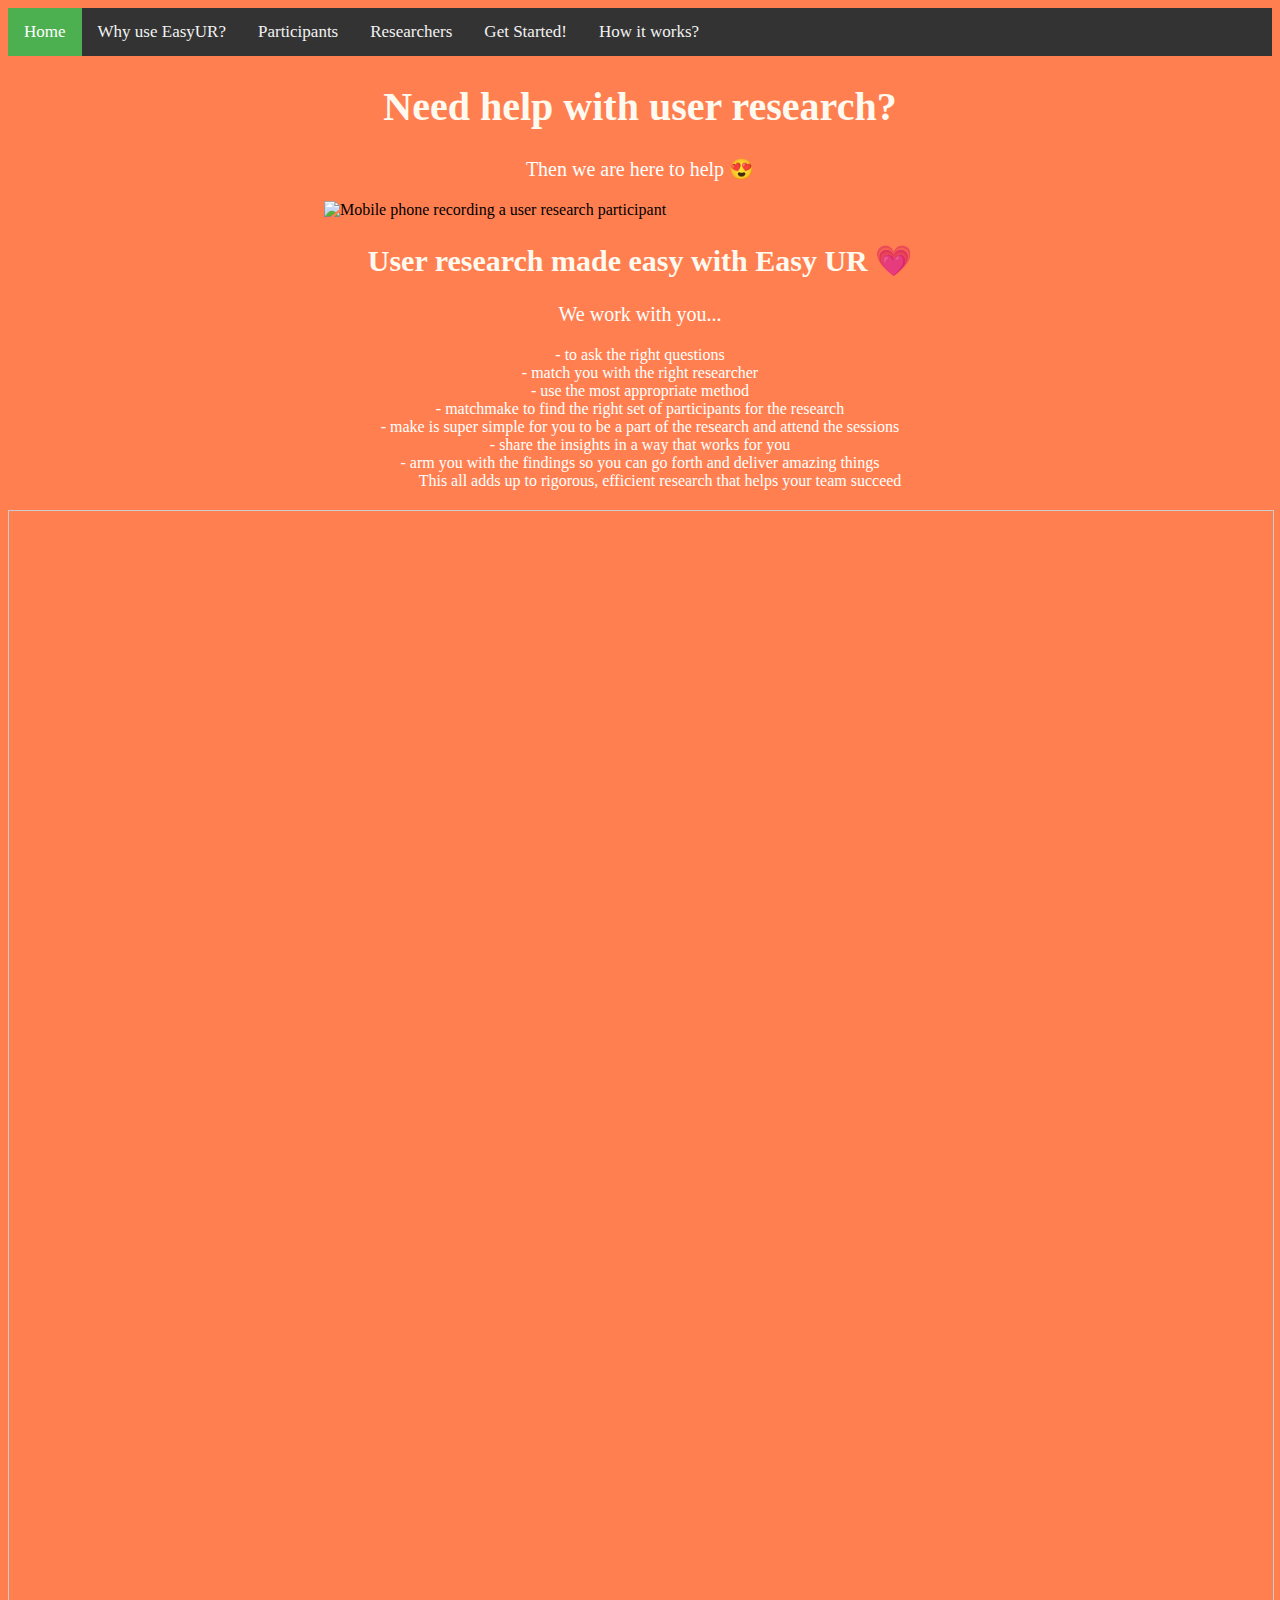
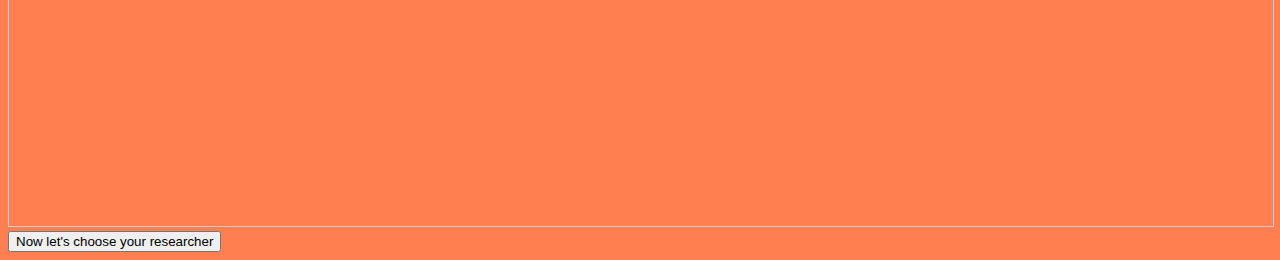
==== index.html @ 681bc086 "Update index.html" ====
<!DOCTYPE html>
<html>
<head>
  <link rel="stylesheet" href="styles.css">
  <meta charset="UTF-8">
  <meta name="viewport" content="width=device-width, initial-scale=1">
  <style>
    body {
      font-family: Georgia, serif;
    }
    h1 {
      font-size: 40px;
    }
    h2 {
      font-size: 30px;
    }
    p {
      font-size: 20px;
    }
    .topnav {
  overflow: hidden;
  background-color: #333;
}

.topnav a {
  float: left;
  color: #f2f2f2;
  text-align: center;
  padding: 14px 16px;
  text-decoration: none;
  font-size: 17px;
}

.topnav a:hover {
  background-color: #ddd;
  color: black;
}

.topnav a.active {
  background-color: #4CAF50;
  color: white;
}
  </style>
</head>
<body>
 <div class="topnav">
  <a class="active" href="#home">Home</a>
  <a href="#why">Why use EasyUR?</a>
  <a href="#participants">Participants</a>
  <a href="#researchers">Researchers</a>
  <a href="#credit">Get Started!</a>
  <a href="#how">How it works?</a>
</div>

<h1>Need help with user research?</h1>
<p>Then we are here to help &#128525;</p>
  
   <img src="https://live.staticflickr.com/5713/20649385353_7768366085_b.jpg" alt="Mobile phone recording a user research participant" class="center" class="responsive"> 
  
  <h2> User research made easy with Easy UR &#128151;</h2>
   <p>We work with you... 
    <dl>
      <dt>- to ask the right questions</dt>
      <dt>- match you with the right researcher</dd>
      <dt>- use the most appropriate method</dt>
      <dt>- matchmake to find the right set of participants for the research</dt>
      <dt>- make is super simple for you to be a part of the research and attend the sessions</dt>
      <dt>- share the insights in a way that works for you</dt>
      <dt>- arm you with the findings so you can go forth and deliver amazing things</dt>
      <dd>This all adds up to rigorous, efficient research that helps your team succeed</dd>
    </dl>
  </p>
  
 <script src="https://static.airtable.com/js/embed/embed_snippet_v1.js"></script><iframe class="airtable-embed airtable-dynamic-height" src="https://airtable.com/embed/shrDVfnlLIyIqNWzT?backgroundColor=blue" frameborder="0" onmousewheel="" width="100%" height="1314.333333" style="background: transparent; border: 1px solid #ccc;"></iframe>

   <button onclick="https://colinpattinson.github.io/easyur/choose-researcher">Now let's choose your researcher</button>
  
</body>
</html>
---- styles.css ----
body {
  background-color: coral;
}

/* Add a black background color to the top navigation */
.topnav {
  background-color: #333;
  overflow: hidden;
}

/* Style the links inside the navigation bar */
.topnav a {
  float: left;
  color: #f2f2f2;
  text-align: center;
  padding: 14px 16px;
  text-decoration: none;
  font-size: 17px;
}

/* Change the color of links on hover */
.topnav a:hover {
  background-color: #ddd;
  color: black;
}

/* Add a color to the active/current link */
.topnav a.active {
  background-color: #4CAF50;
  color: white;
}

h1 {
  color: FloralWhite;
  text-align: center;
}
h2 {
  color: FloralWhite;
  text-align: center;
}
p {
  color: white;
  text-align: center;
}
dl {
  color: white;
  text-align: center;
}
.center {
  display: block;
  margin-left: auto;
  margin-right: auto;
  width: 50%;
}
.responsive {
  width: 100%;
  height: auto;
}
.button {
  background-color: #4CAF50; /* Green */
  border: none;
  color: white;
  padding: 16px 32px;
  text-align: center;
  text-decoration: none;
  display: inline-block;
  font-size: 16px;
  margin: 4px 2px;
  transition-duration: 0.4s;
  cursor: pointer;
}

.button1 {
  background-color: white; 
  color: black; 
  border: 2px solid #4CAF50;
}

.button1:hover {
  background-color: #4CAF50;
  color: white;
}
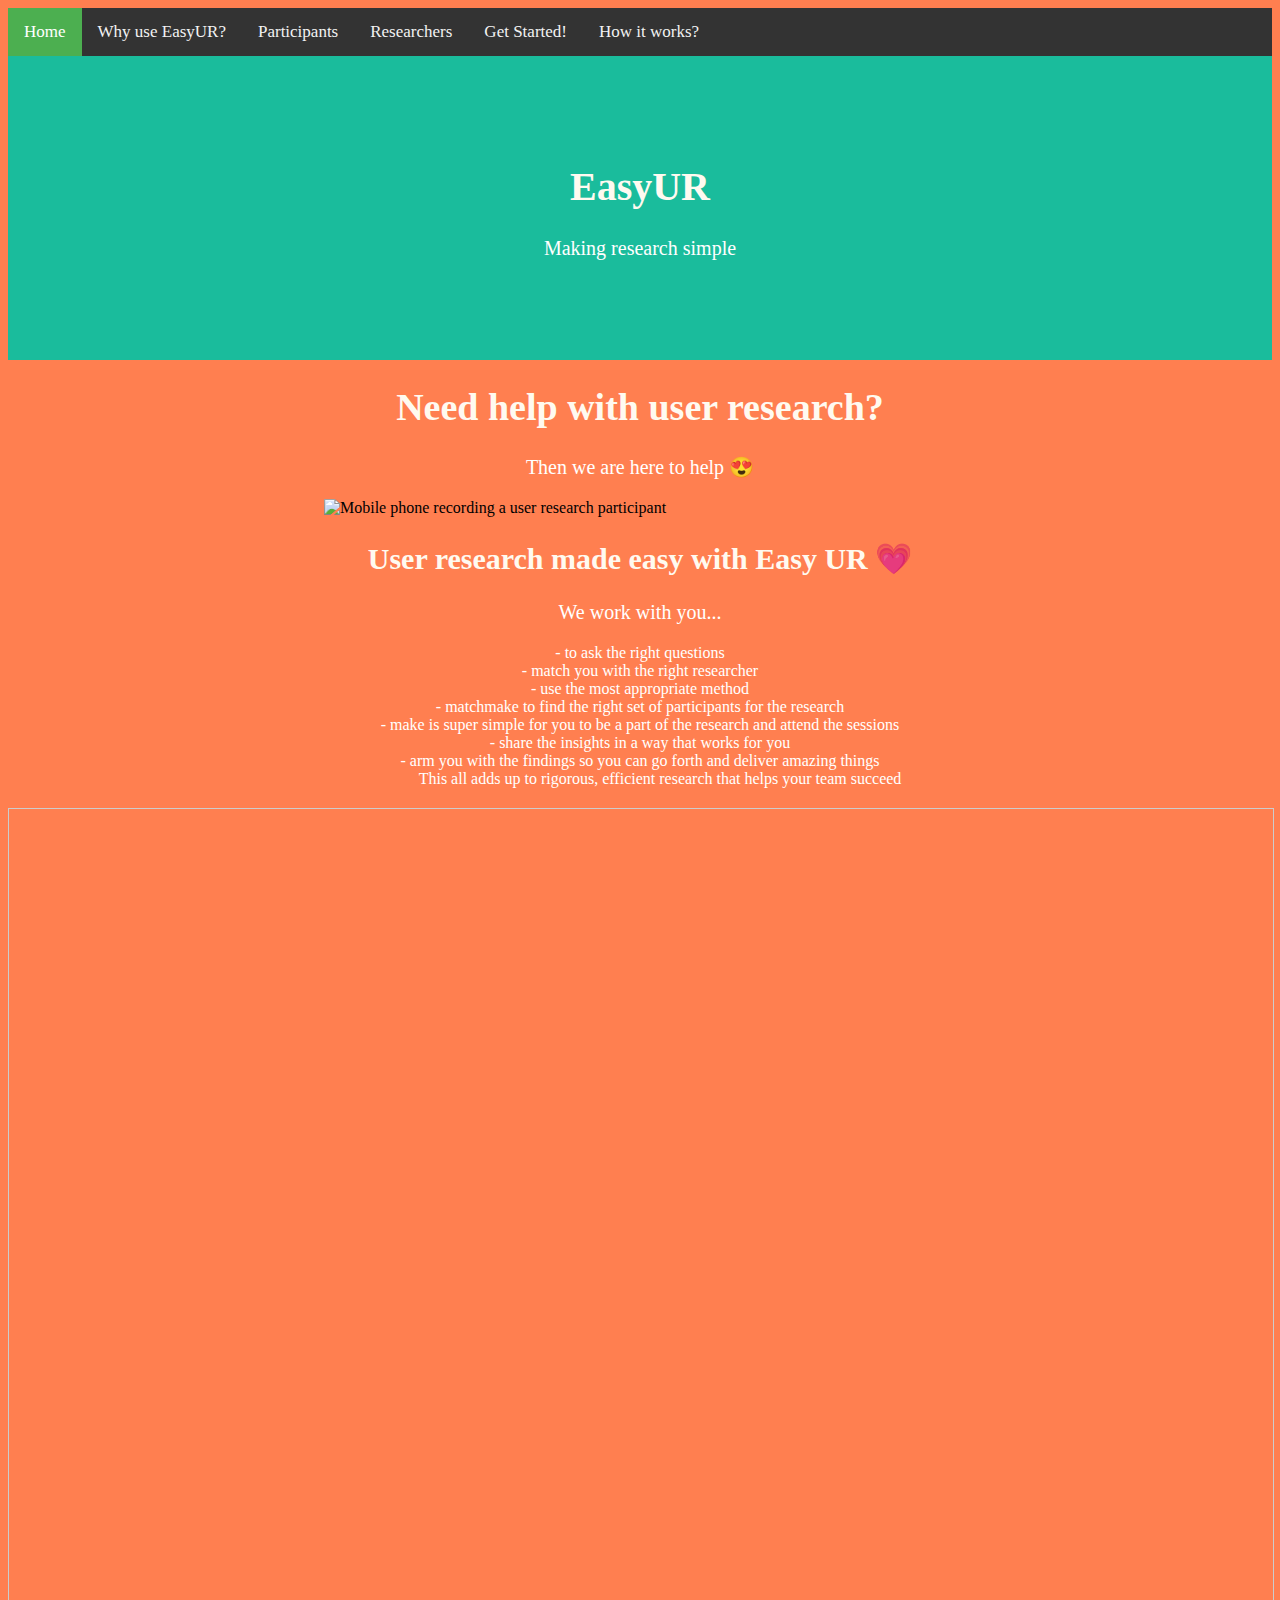
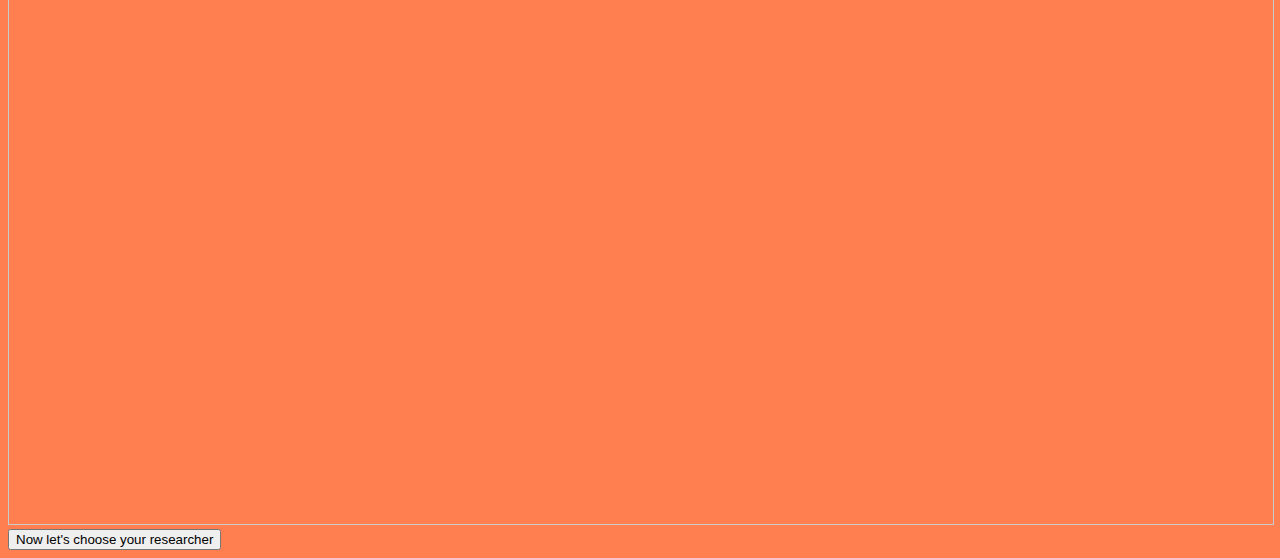
==== commit eb568ec9: "Update index.html" ====
--- a/index.html
+++ b/index.html
@@ -1,6 +1,7 @@
 <!DOCTYPE html>
 <html>
 <head>
+  <title>EasyUR homepage</title>
   <link rel="stylesheet" href="styles.css">
   <meta charset="UTF-8">
   <meta name="viewport" content="width=device-width, initial-scale=1">
@@ -8,8 +9,20 @@
     body {
       font-family: Georgia, serif;
     }
+    /* Header/logo Title */
+.header {
+  padding: 80px;
+  text-align: center;
+  background: #1abc9c;
+  color: white;
+}
+
+/* Increase the font size of the heading */
+.header h1 {
+  font-size: 40px;
+}
     h1 {
-      font-size: 40px;
+      font-size: 38px;
     }
     h2 {
       font-size: 30px;
@@ -51,6 +64,11 @@
   <a href="#credit">Get Started!</a>
   <a href="#how">How it works?</a>
 </div>
+  
+  <div class="header">
+  <h1>EasyUR</h1>
+  <p>Making research simple</p>
+</div>
 
 <h1>Need help with user research?</h1>
 <p>Then we are here to help &#128525;</p>
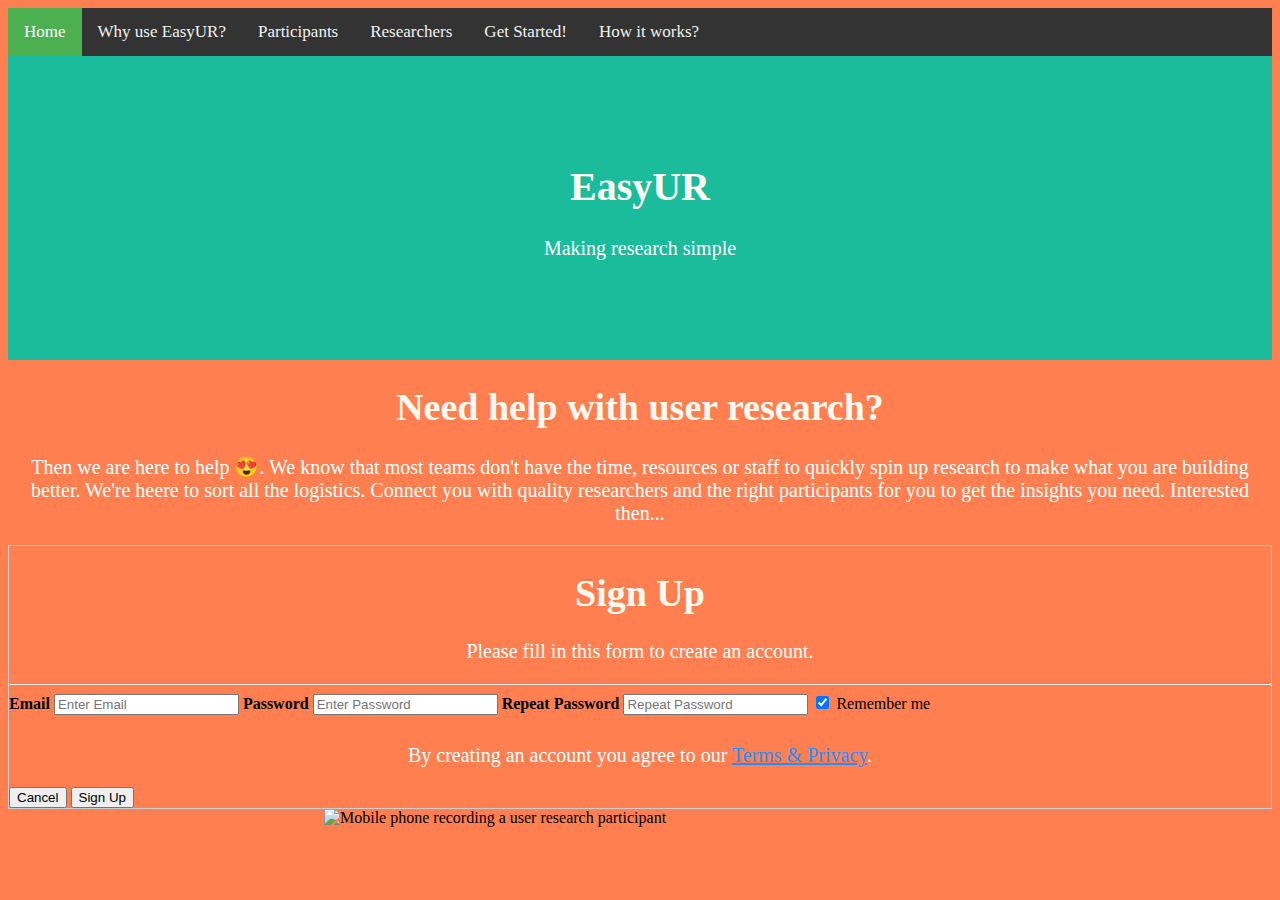
==== commit 6c31a4bd: "sign up added" ====
--- a/index.html
+++ b/index.html
@@ -62,7 +62,7 @@
   <a href="#participants">Participants</a>
   <a href="#researchers">Researchers</a>
   <a href="#credit">Get Started!</a>
-  <a href="#how">How it works?</a>
+  <a href="https://colinpattinson.github.io/easyur/how">How it works?</a>
 </div>
   
   <div class="header">
@@ -71,27 +71,35 @@
 </div>
 
 <h1>Need help with user research?</h1>
-<p>Then we are here to help &#128525;</p>
-  
-   <img src="https://live.staticflickr.com/5713/20649385353_7768366085_b.jpg" alt="Mobile phone recording a user research participant" class="center" class="responsive"> 
-  
-  <h2> User research made easy with Easy UR &#128151;</h2>
-   <p>We work with you... 
-    <dl>
-      <dt>- to ask the right questions</dt>
-      <dt>- match you with the right researcher</dd>
-      <dt>- use the most appropriate method</dt>
-      <dt>- matchmake to find the right set of participants for the research</dt>
-      <dt>- make is super simple for you to be a part of the research and attend the sessions</dt>
-      <dt>- share the insights in a way that works for you</dt>
-      <dt>- arm you with the findings so you can go forth and deliver amazing things</dt>
-      <dd>This all adds up to rigorous, efficient research that helps your team succeed</dd>
-    </dl>
-  </p>
-  
- <script src="https://static.airtable.com/js/embed/embed_snippet_v1.js"></script><iframe class="airtable-embed airtable-dynamic-height" src="https://airtable.com/embed/shrDVfnlLIyIqNWzT?backgroundColor=blue" frameborder="0" onmousewheel="" width="100%" height="1314.333333" style="background: transparent; border: 1px solid #ccc;"></iframe>
+<p>Then we are here to help &#128525;. We know that most teams don't have the time, resources or staff to quickly spin up research to make what you are building better. We're heere to sort all the logistics. Connect you with quality researchers and the right participants for you to get the insights you need. Interested then...</p>
+  <form action="action_page.php" style="border:1px solid #ccc">
+  <div class="container">
+    <h1>Sign Up</h1>
+    <p>Please fill in this form to create an account.</p>
+    <hr>
 
-   <button onclick="https://colinpattinson.github.io/easyur/choose-researcher">Now let's choose your researcher</button>
-  
+    <label for="email"><b>Email</b></label>
+    <input type="text" placeholder="Enter Email" name="email" required>
+
+    <label for="psw"><b>Password</b></label>
+    <input type="password" placeholder="Enter Password" name="psw" required>
+
+    <label for="psw-repeat"><b>Repeat Password</b></label>
+    <input type="password" placeholder="Repeat Password" name="psw-repeat" required>
+
+    <label>
+      <input type="checkbox" checked="checked" name="remember" style="margin-bottom:15px"> Remember me
+    </label>
+
+    <p>By creating an account you agree to our <a href="#" style="color:dodgerblue">Terms & Privacy</a>.</p>
+
+    <div class="clearfix">
+      <button type="button" class="cancelbtn">Cancel</button>
+      <button type="submit" class="signupbtn">Sign Up</button>
+    </div>
+  </div>
+</form> 
+  <img src="https://live.staticflickr.com/5713/20649385353_7768366085_b.jpg" alt="Mobile phone recording a user research participant" class="center" class="responsive"> 
+ 
 </body>
 </html> 
--- a/styles.css
+++ b/styles.css
@@ -1,5 +1,17 @@
 body {
   background-color: coral;
+}
+
+.header {
+  padding: 80px; /* some padding */
+  text-align: center; /* center the text */
+  background: #1abc9c; /* green background */
+  color: white; /* white text color */
+}
+
+/* Increase the font size of the <h1> element */
+.header h1 {
+  font-size: 38px;
 }
 
 /* Add a black background color to the top navigation */
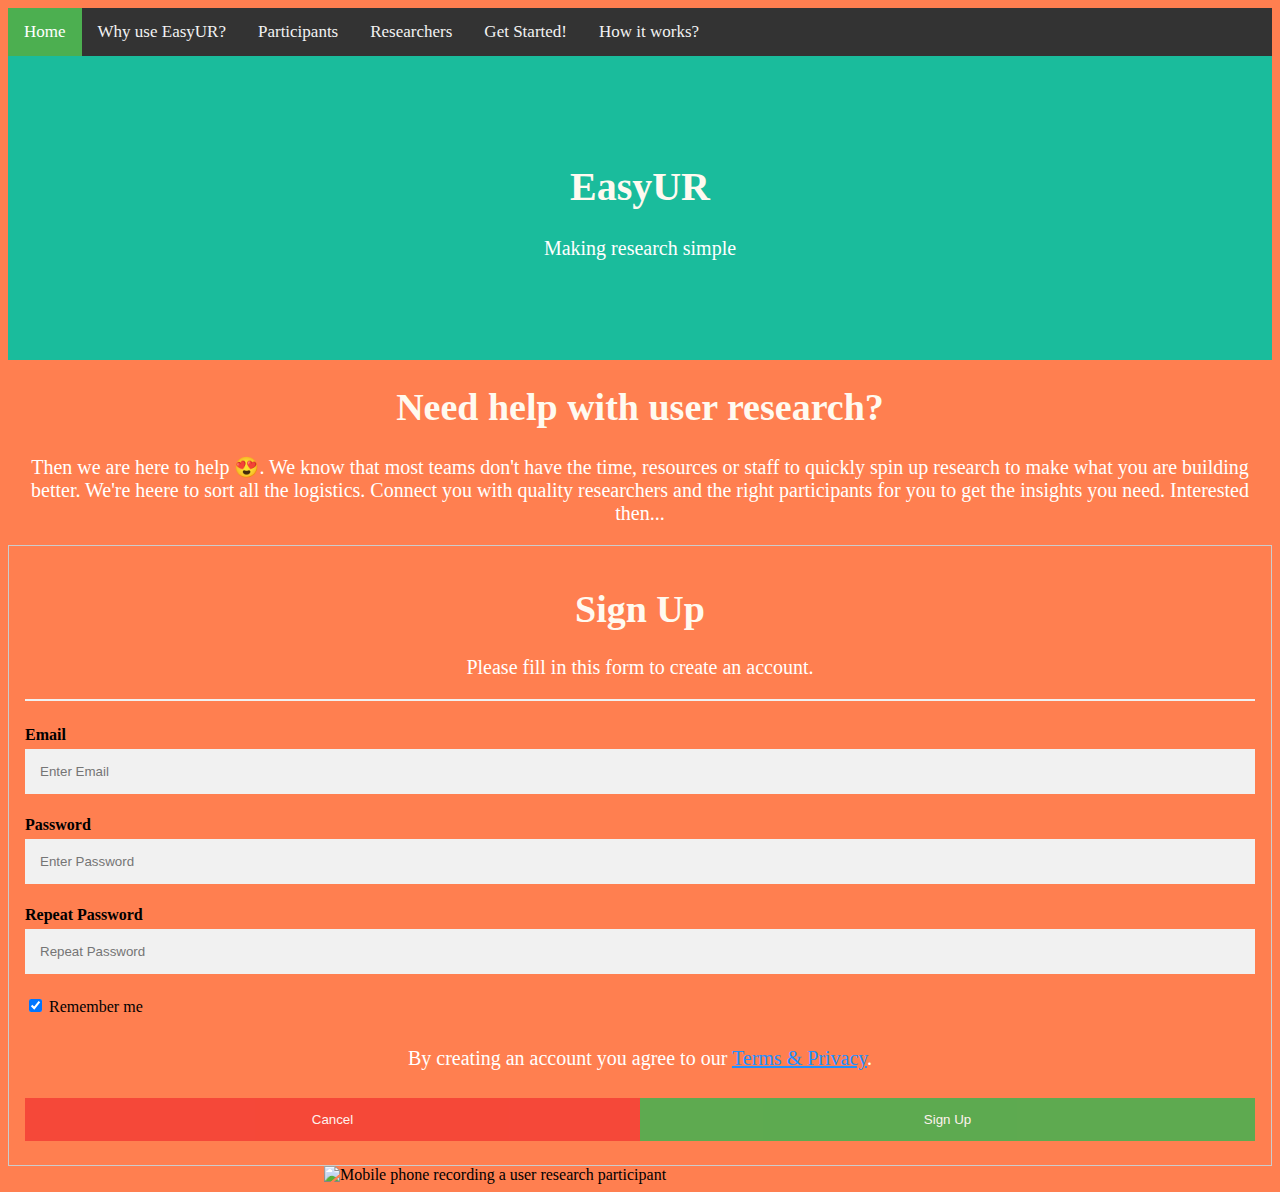
==== commit 888969da: "Update index.html" ====
--- a/index.html
+++ b/index.html
@@ -60,7 +60,7 @@
   <a class="active" href="#home">Home</a>
   <a href="#why">Why use EasyUR?</a>
   <a href="#participants">Participants</a>
-  <a href="#researchers">Researchers</a>
+  <a href="https://colinpattinson.github.io/easyur/choose-researcher">Researchers</a>
   <a href="#credit">Get Started!</a>
   <a href="https://colinpattinson.github.io/easyur/how">How it works?</a>
 </div>
--- a/styles.css
+++ b/styles.css
@@ -92,3 +92,72 @@
   background-color: #4CAF50;
   color: white;
 }
+
+* {box-sizing: border-box}
+
+/* Full-width input fields */
+  input[type=text], input[type=password] {
+  width: 100%;
+  padding: 15px;
+  margin: 5px 0 22px 0;
+  display: inline-block;
+  border: none;
+  background: #f1f1f1;
+}
+
+input[type=text]:focus, input[type=password]:focus {
+  background-color: #ddd;
+  outline: none;
+}
+
+hr {
+  border: 1px solid #f1f1f1;
+  margin-bottom: 25px;
+}
+
+/* Set a style for all buttons */
+button {
+  background-color: #4CAF50;
+  color: white;
+  padding: 14px 20px;
+  margin: 8px 0;
+  border: none;
+  cursor: pointer;
+  width: 100%;
+  opacity: 0.9;
+}
+
+button:hover {
+  opacity:1;
+}
+
+/* Extra styles for the cancel button */
+.cancelbtn {
+  padding: 14px 20px;
+  background-color: #f44336;
+}
+
+/* Float cancel and signup buttons and add an equal width */
+.cancelbtn, .signupbtn {
+  float: left;
+  width: 50%;
+}
+
+/* Add padding to container elements */
+.container {
+  padding: 16px;
+}
+
+/* Clear floats */
+.clearfix::after {
+  content: "";
+  clear: both;
+  display: table;
+}
+
+/* Change styles for cancel button and signup button on extra small screens */
+@media screen and (max-width: 300px) {
+  .cancelbtn, .signupbtn {
+    width: 100%;
+  }
+}
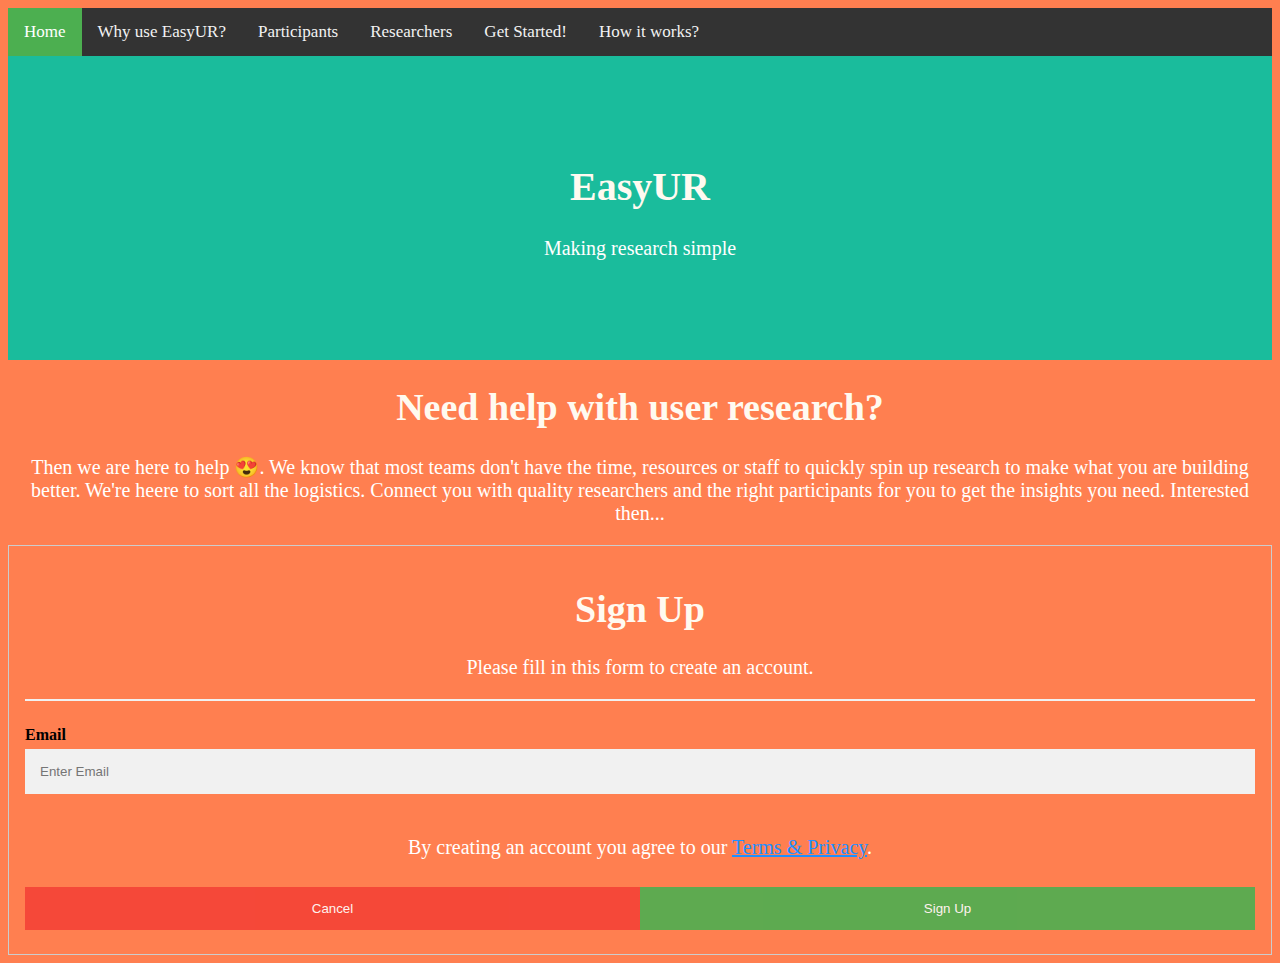
==== commit f8233e58: "Update index.html" ====
--- a/index.html
+++ b/index.html
@@ -81,16 +81,6 @@
     <label for="email"><b>Email</b></label>
     <input type="text" placeholder="Enter Email" name="email" required>
 
-    <label for="psw"><b>Password</b></label>
-    <input type="password" placeholder="Enter Password" name="psw" required>
-
-    <label for="psw-repeat"><b>Repeat Password</b></label>
-    <input type="password" placeholder="Repeat Password" name="psw-repeat" required>
-
-    <label>
-      <input type="checkbox" checked="checked" name="remember" style="margin-bottom:15px"> Remember me
-    </label>
-
     <p>By creating an account you agree to our <a href="#" style="color:dodgerblue">Terms & Privacy</a>.</p>
 
     <div class="clearfix">
@@ -99,7 +89,6 @@
     </div>
   </div>
 </form> 
-  <img src="https://live.staticflickr.com/5713/20649385353_7768366085_b.jpg" alt="Mobile phone recording a user research participant" class="center" class="responsive"> 
  
 </body>
 </html> 
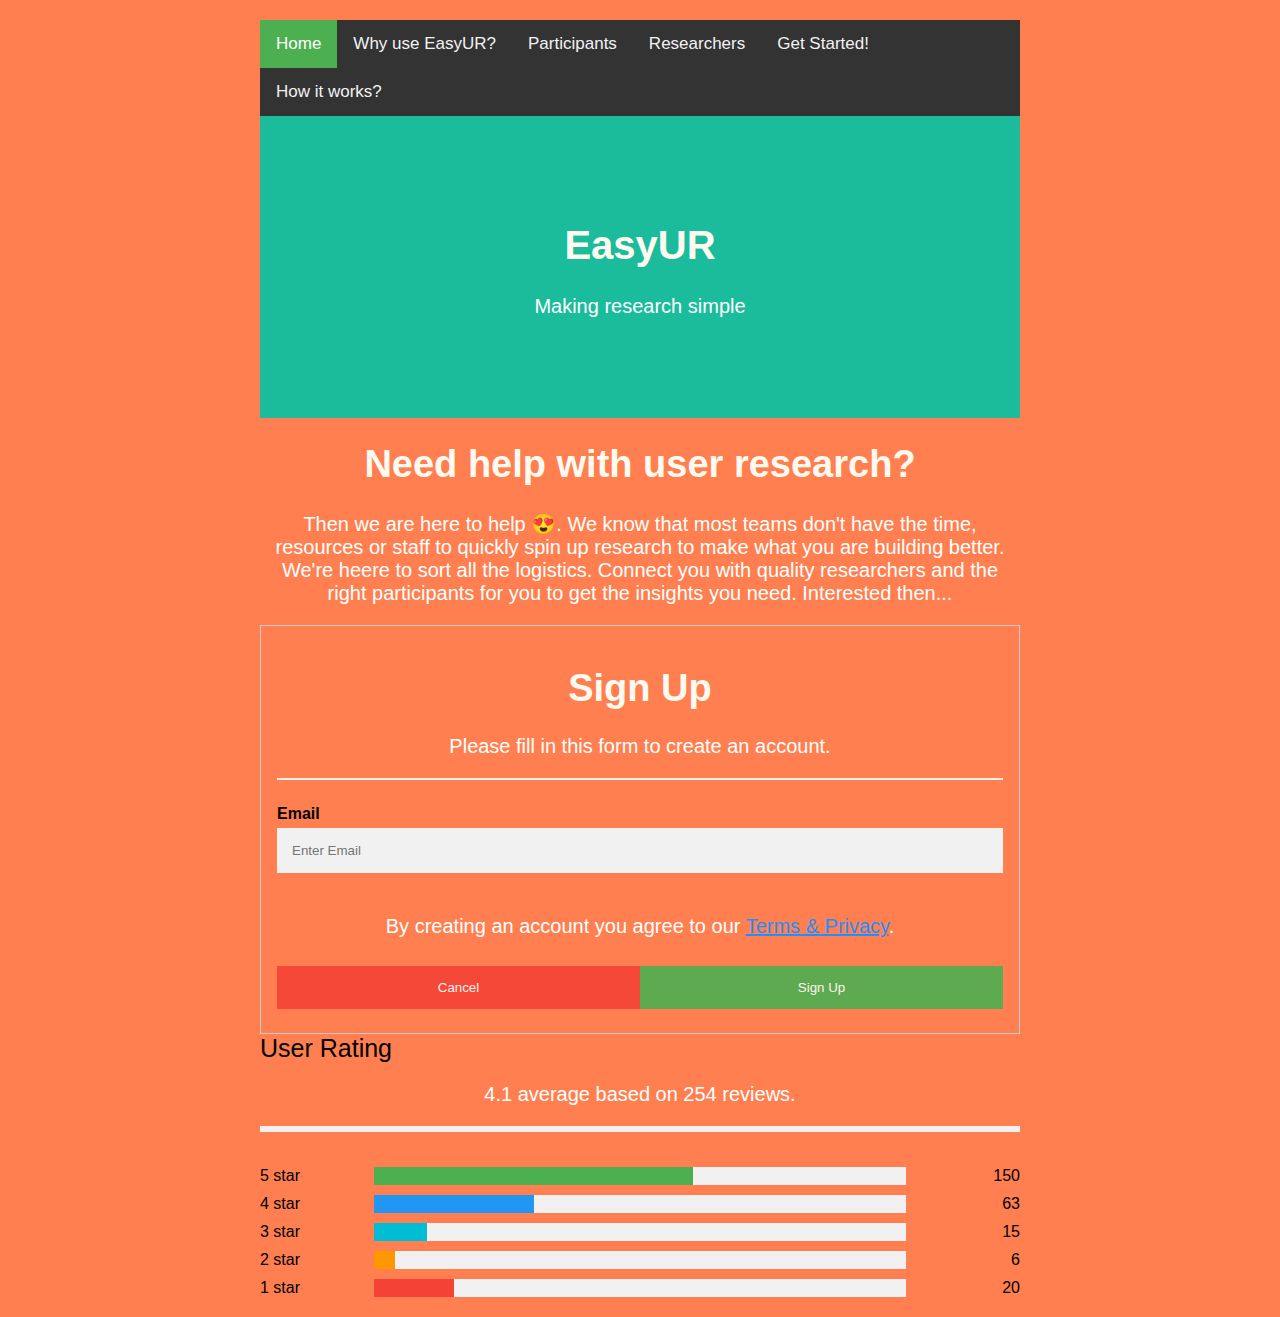
==== commit 4f21d365: "Update index.html" ====
--- a/index.html
+++ b/index.html
@@ -53,15 +53,88 @@
   background-color: #4CAF50;
   color: white;
 }
+    * {
+  box-sizing: border-box;
+}
+
+body {
+  font-family: Arial;
+  margin: 0 auto; /* Center website */
+  max-width: 800px; /* Max width */
+  padding: 20px;
+}
+
+.heading {
+  font-size: 25px;
+  margin-right: 25px;
+}
+
+.fa {
+  font-size: 25px;
+}
+
+.checked {
+  color: orange;
+}
+
+/* Three column layout */
+.side {
+  float: left;
+  width: 15%;
+  margin-top:10px;
+}
+
+.middle {
+  margin-top:10px;
+  float: left;
+  width: 70%;
+}
+
+/* Place text to the right */
+.right {
+  text-align: right;
+}
+
+/* Clear floats after the columns */
+.row:after {
+  content: "";
+  display: table;
+  clear: both;
+}
+
+/* The bar container */
+.bar-container {
+  width: 100%;
+  background-color: #f1f1f1;
+  text-align: center;
+  color: white;
+}
+
+/* Individual bars */
+.bar-5 {width: 60%; height: 18px; background-color: #4CAF50;}
+.bar-4 {width: 30%; height: 18px; background-color: #2196F3;}
+.bar-3 {width: 10%; height: 18px; background-color: #00bcd4;}
+.bar-2 {width: 4%; height: 18px; background-color: #ff9800;}
+.bar-1 {width: 15%; height: 18px; background-color: #f44336;}
+
+/* Responsive layout - make the columns stack on top of each other instead of next to each other */
+@media (max-width: 400px) {
+  .side, .middle {
+    width: 100%;
+  }
+  .right {
+    display: none;
+  }
+}
   </style>
 </head>
 <body>
  <div class="topnav">
-  <a class="active" href="#home">Home</a>
-  <a href="#why">Why use EasyUR?</a>
-  <a href="#participants">Participants</a>
+  <a class="active" href="https://colinpattinson.github.io/easyur/why">Home</a>
+  <a href="https://colinpattinson.github.io/easyur/why">Why use EasyUR?</a>
+  <a href="https://colinpattinson.github.io/easyur/participants">Participants</a>
   <a href="https://colinpattinson.github.io/easyur/choose-researcher">Researchers</a>
-  <a href="#credit">Get Started!</a>
+  <a href="https://colinpattinson.github.io/easyur/credit">Get Started!</a>
   <a href="https://colinpattinson.github.io/easyur/how">How it works?</a>
 </div>
   
@@ -89,6 +162,71 @@
     </div>
   </div>
 </form> 
- 
+ <span class="heading">User Rating</span>
+<span class="fa fa-star checked"></span>
+<span class="fa fa-star checked"></span>
+<span class="fa fa-star checked"></span>
+<span class="fa fa-star checked"></span>
+<span class="fa fa-star"></span>
+<p>4.1 average based on 254 reviews.</p>
+<hr style="border:3px solid #f1f1f1">
+
+<div class="row">
+  <div class="side">
+    <div>5 star</div>
+  </div>
+  <div class="middle">
+    <div class="bar-container">
+      <div class="bar-5"></div>
+    </div>
+  </div>
+  <div class="side right">
+    <div>150</div>
+  </div>
+  <div class="side">
+    <div>4 star</div>
+  </div>
+  <div class="middle">
+    <div class="bar-container">
+      <div class="bar-4"></div>
+    </div>
+  </div>
+  <div class="side right">
+    <div>63</div>
+  </div>
+  <div class="side">
+    <div>3 star</div>
+  </div>
+  <div class="middle">
+    <div class="bar-container">
+      <div class="bar-3"></div>
+    </div>
+  </div>
+  <div class="side right">
+    <div>15</div>
+  </div>
+  <div class="side">
+    <div>2 star</div>
+  </div>
+  <div class="middle">
+    <div class="bar-container">
+      <div class="bar-2"></div>
+    </div>
+  </div>
+  <div class="side right">
+    <div>6</div>
+  </div>
+  <div class="side">
+    <div>1 star</div>
+  </div>
+  <div class="middle">
+    <div class="bar-container">
+      <div class="bar-1"></div>
+    </div>
+  </div>
+  <div class="side right">
+    <div>20</div>
+  </div>
+</div>
 </body>
 </html> 
--- a/styles.css
+++ b/styles.css
@@ -54,7 +54,7 @@
   color: white;
   text-align: center;
 }
-dl {
+ol {
   color: white;
   text-align: center;
 }
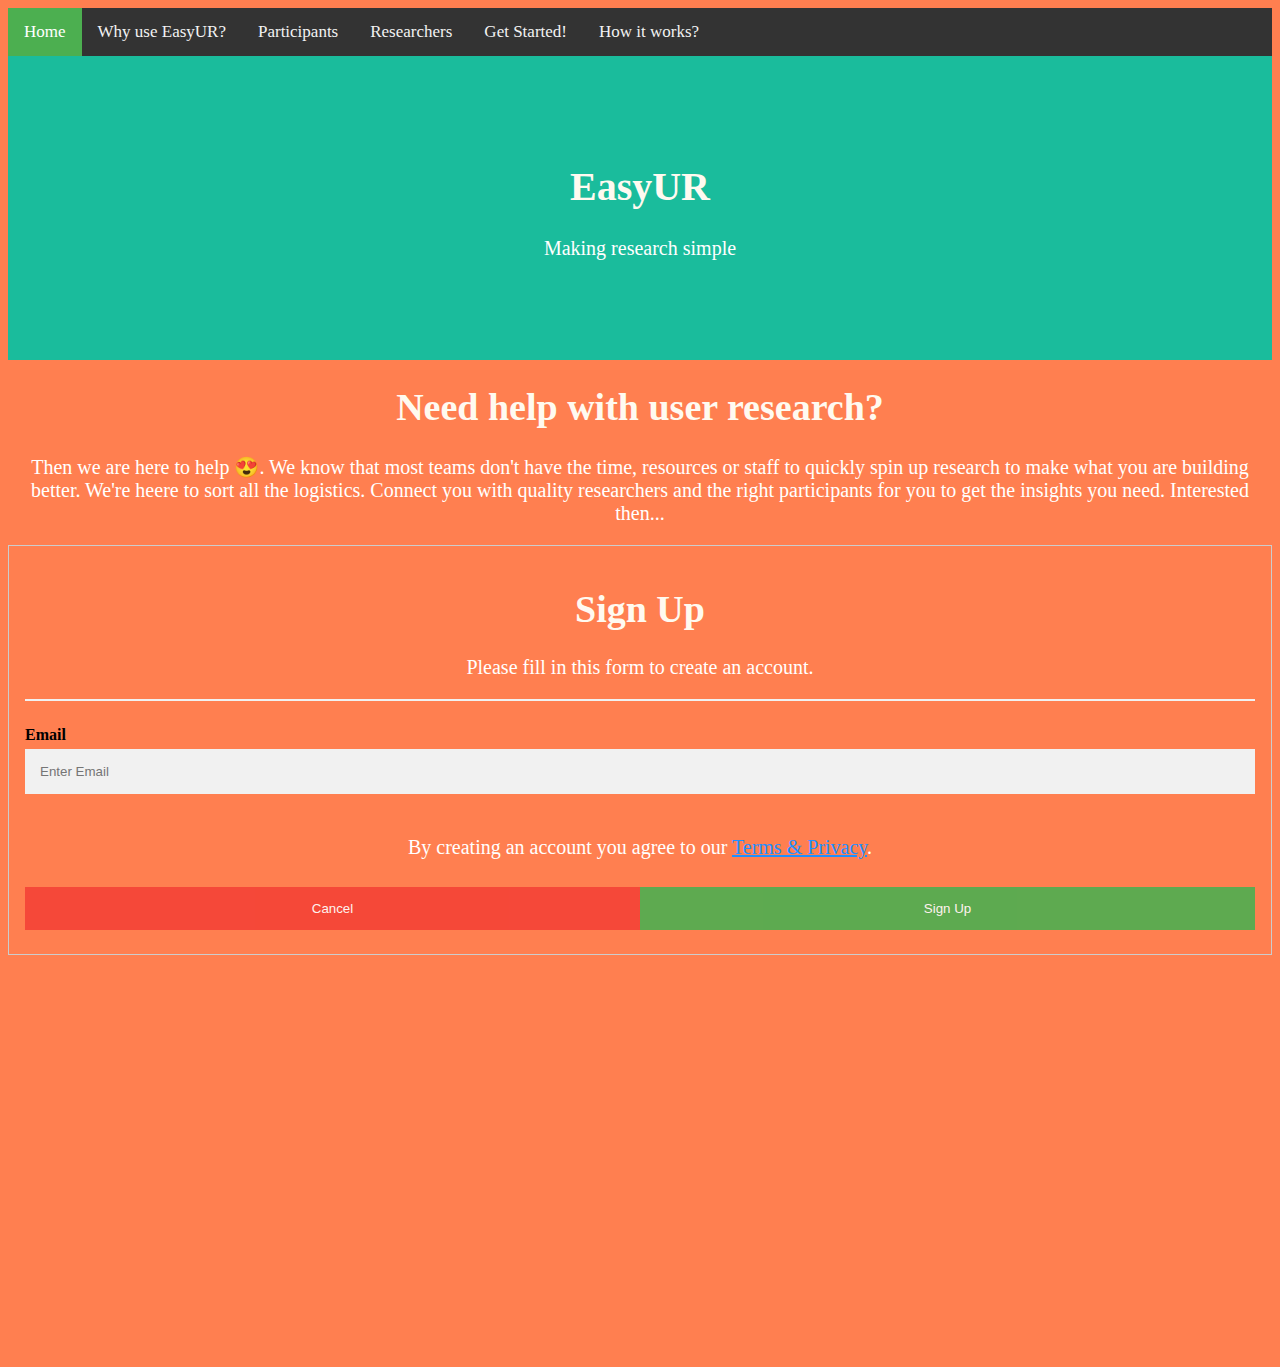
==== commit 27b92469: "Update index.html" ====
--- a/index.html
+++ b/index.html
@@ -53,79 +53,6 @@
   background-color: #4CAF50;
   color: white;
 }
-    * {
-  box-sizing: border-box;
-}
-
-body {
-  font-family: Arial;
-  margin: 0 auto; /* Center website */
-  max-width: 800px; /* Max width */
-  padding: 20px;
-}
-
-.heading {
-  font-size: 25px;
-  margin-right: 25px;
-}
-
-.fa {
-  font-size: 25px;
-}
-
-.checked {
-  color: orange;
-}
-
-/* Three column layout */
-.side {
-  float: left;
-  width: 15%;
-  margin-top:10px;
-}
-
-.middle {
-  margin-top:10px;
-  float: left;
-  width: 70%;
-}
-
-/* Place text to the right */
-.right {
-  text-align: right;
-}
-
-/* Clear floats after the columns */
-.row:after {
-  content: "";
-  display: table;
-  clear: both;
-}
-
-/* The bar container */
-.bar-container {
-  width: 100%;
-  background-color: #f1f1f1;
-  text-align: center;
-  color: white;
-}
-
-/* Individual bars */
-.bar-5 {width: 60%; height: 18px; background-color: #4CAF50;}
-.bar-4 {width: 30%; height: 18px; background-color: #2196F3;}
-.bar-3 {width: 10%; height: 18px; background-color: #00bcd4;}
-.bar-2 {width: 4%; height: 18px; background-color: #ff9800;}
-.bar-1 {width: 15%; height: 18px; background-color: #f44336;}
-
-/* Responsive layout - make the columns stack on top of each other instead of next to each other */
-@media (max-width: 400px) {
-  .side, .middle {
-    width: 100%;
-  }
-  .right {
-    display: none;
-  }
-}
   </style>
 </head>
 <body>
@@ -162,71 +89,9 @@
     </div>
   </div>
 </form> 
- <span class="heading">User Rating</span>
-<span class="fa fa-star checked"></span>
-<span class="fa fa-star checked"></span>
-<span class="fa fa-star checked"></span>
-<span class="fa fa-star checked"></span>
-<span class="fa fa-star"></span>
-<p>4.1 average based on 254 reviews.</p>
-<hr style="border:3px solid #f1f1f1">
 
-<div class="row">
-  <div class="side">
-    <div>5 star</div>
-  </div>
-  <div class="middle">
-    <div class="bar-container">
-      <div class="bar-5"></div>
-    </div>
-  </div>
-  <div class="side right">
-    <div>150</div>
-  </div>
-  <div class="side">
-    <div>4 star</div>
-  </div>
-  <div class="middle">
-    <div class="bar-container">
-      <div class="bar-4"></div>
-    </div>
-  </div>
-  <div class="side right">
-    <div>63</div>
-  </div>
-  <div class="side">
-    <div>3 star</div>
-  </div>
-  <div class="middle">
-    <div class="bar-container">
-      <div class="bar-3"></div>
-    </div>
-  </div>
-  <div class="side right">
-    <div>15</div>
-  </div>
-  <div class="side">
-    <div>2 star</div>
-  </div>
-  <div class="middle">
-    <div class="bar-container">
-      <div class="bar-2"></div>
-    </div>
-  </div>
-  <div class="side right">
-    <div>6</div>
-  </div>
-  <div class="side">
-    <div>1 star</div>
-  </div>
-  <div class="middle">
-    <div class="bar-container">
-      <div class="bar-1"></div>
-    </div>
-  </div>
-  <div class="side right">
-    <div>20</div>
-  </div>
-</div>
+  <iframe title="Customer Satisfaction Score" aria-label="Interactive line chart" id="datawrapper-chart-jDPYs" src="https://datawrapper.dwcdn.net/jDPYs/1/" scrolling="no" frameborder="0" style="width: 0; min-width: 100% !important; border: none;" height="400"></iframe><script type="text/javascript">!function(){"use strict";window.addEventListener("message",(function(a){if(void 0!==a.data["datawrapper-height"])for(var e in a.data["datawrapper-height"]){var t=document.getElementById("datawrapper-chart-"+e)||document.querySelector("iframe[src*='"+e+"']");t&&(t.style.height=a.data["datawrapper-height"][e]+"px")}}))}();
+</script>
+  
 </body>
 </html> 
--- a/styles.css
+++ b/styles.css
@@ -161,3 +161,6 @@
     width: 100%;
   }
 }
+* {
+  box-sizing: border-box;
+}
